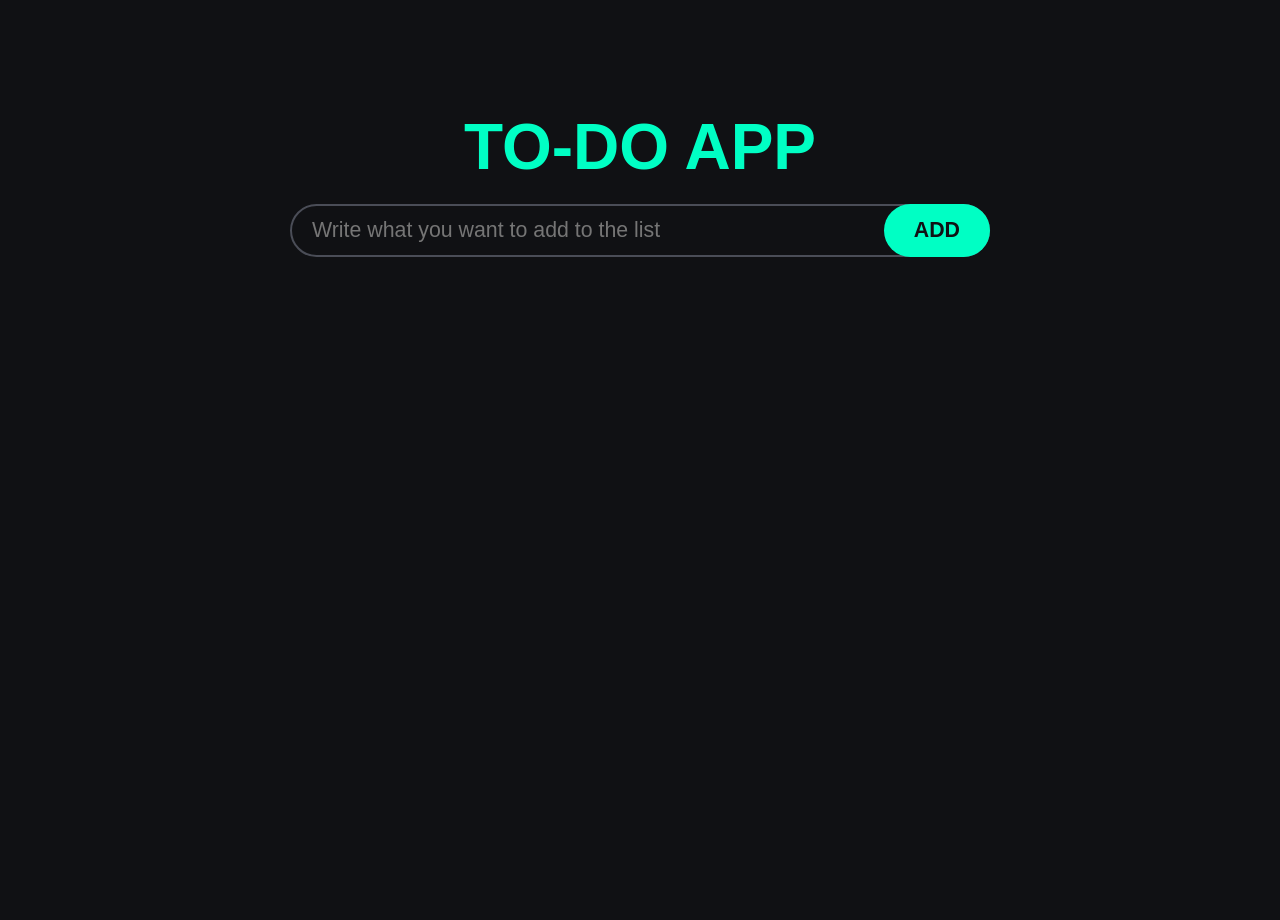
==== todo_app/index.html @ f46efcc2 "Creating Todo App with functionality for adding items and removing items A simple To-Do List App wit" ====
<!DOCTYPE html>
<html lang="en">

<head>
    <meta charset="UTF-8">
    <meta name="viewport" content="width=device-width, initial-scale=1.0">
    <title>To-Do App</title>
    <link rel="stylesheet" href="style.css">
    <script src="app.js" defer></script>
</head>

<body>
    <h1>To-Do App</h1>
    <div class="wrapper">
        <form>
            <input id="todo-input" type="text" placeholder="Write what you want to add to the list" autocomplete="off">
            <button id="add-button">ADD</button>
        </form>
        <ul id="todo-list">
            <!-- <li class="todo">
                <input type="checkbox" id="todo-1">
                <label class="custom-checkbox" for="todo-1">
                    <svg xmlns="http://www.w3.org/2000/svg" height="24px" viewBox="0 -960 960 960" width="24px"
                        fill="transparent">
                        <path d="M382-240 154-468l57-57 171 171 367-367 57 57-424 424Z" />
                    </svg>
                </label>
                <label for="todo-1" class="todo-text">
                    web development project with HTML, CSS, and JS
                </label>
                <button class="delete-button">
                    <svg xmlns="http://www.w3.org/2000/svg" height="24px" viewBox="0 -960 960 960" width="24px"
                        fill="var(--secondary-color)">
                        <path
                            d="M280-120q-33 0-56.5-23.5T200-200v-520h-40v-80h200v-40h240v40h200v80h-40v520q0 33-23.5 56.5T680-120H280Zm400-600H280v520h400v-520ZM360-280h80v-360h-80v360Zm160 0h80v-360h-80v360ZM280-720v520-520Z" />
                    </svg>
                </button>
            </li>
            <li class="todo">
                <input type="checkbox" id="todo-2">
                <label class="custom-checkbox" for="todo-2">
                    <svg xmlns="http://www.w3.org/2000/svg" height="24px" viewBox="0 -960 960 960" width="24px"
                        fill="transparent">
                        <path d="M382-240 154-468l57-57 171 171 367-367 57 57-424 424Z" />
                    </svg>
                </label>
                <label for="todo-2" class="todo-text">
                    web development project with HTML, CSS, and JS
                </label>
                <button class="delete-button">
                    <svg xmlns="http://www.w3.org/2000/svg" height="24px" viewBox="0 -960 960 960" width="24px"
                        fill="var(--secondary-color)">
                        <path d=" M280-120q-33 0-56.5-23.5T200-200v-520h-40v-80h200v-40h240v40h200v80h-40v520q0 33-23.5
                        56.5T680-120H280Zm400-600H280v520h400v-520ZM360-280h80v-360h-80v360Zm160
                        0h80v-360h-80v360ZM280-720v520-520Z" />
                    </svg>
                </button>
            </li> -->
        </ul>
    </div>
</body>

</html>
---- todo_app/style.css ----
:root{
    --background: #101114;
    --primary-color: #1C1D20;
    --secondary-color: #4A4D57;
    --accent-color: #00FFC4;
    --text-color: #F9F9F9;
}

*{
    margin: 0;
    padding: 0;
}

html {
    font-family: 'Segoe UI', 'Segoe UI', Tahoma, Geneva, Verdana, sans-serif;
    font-size: 16pt;
    color: var(--text-color);
}

body {
    min-height: 100vh;
    padding: 10px;
    background-color: var(--background);
    display: flex;
    flex-direction: column;
    align-items: center;
}

h1 {
    margin-top: 100px;
    margin-bottom: 20px;
    font-size: 3rem;
    font-weight: 800;
    text-transform: uppercase;
    text-align: center;
    color: var(--accent-color);
}

.wrapper {
    width: 700px;
    max-width: 100%;
    display: flex;
    flex-direction: column;
    gap: 10px;
}

#todo-input {
    box-sizing: border-box;
    padding: 12px 20px;
    width: 100%;
    background: none;
    border: 2px solid var(--secondary-color);
    border-radius: 1000px;
    font: inherit;
    color: var(--text-color);
    caret-color: var(--accent-color);
}

#todo-input:focus {
    outline: none;
}

form {
    position: relative;
}

#add-button {
    position: absolute;
    top: 0;
    right: 0;
    background-color: var(--accent-color);
    height: 100%;
    padding: 0 30px;
    border: none;
    border-radius: 1000px;
    font: inherit;
    font-weight: 600;
    color: var(--background);
    cursor: pointer;
}

.todo {
    margin-bottom: 10px;
    padding: 0 16px;
    background-color: var(--primary-color);
    border-radius: 15px;
    display: flex;
    align-items: center;
}

.todo .todo-text{
    padding: 15px;
    padding-right: 0;
    flex-grow: 1;
    transition: 1000ms ease;
}

.delete-button {
    padding: 3px;
    background: none;
    border: none;
    display: flex;
    justify-content: center;
    align-items: center;
    cursor: pointer;
}

.delete-button svg {
    transition: 1000ms ease;
}

.delete-button:hover svg {
    fill: red;
}

.custom-checkbox {
    border: 2px solid var(--accent-color);
    border-radius: 50%;
    min-height: 20px;
    min-width: 20px;
    display: flex;
    justify-content: center;
    align-items: center;
    flex-shrink: 0;
    transition: 1000ms ease;
    cursor: pointer;
}

input[type="checkbox"]:checked ~ .custom-checkbox {
    background-color: var(--accent-color);
}

input[type="checkbox"]:checked ~ .custom-checkbox svg {
    fill: var(--primary-color);
}

input[type="checkbox"]:checked ~ .todo-text {
    text-decoration: line-through;
    color: var(--secondary-color);
}

input[type="checkbox"] {
    display: none;
}

@media(max-width: 500px) {
    html {
        font-size: 12pt;
    }
    #add-button {
        position: unset;
        width: 100%;
        margin-top: 10px;
        padding: 15px;
        height: auto;
    }
    h1 {
        margin-top: 50px;
        font-size: 15vw;
    }
}
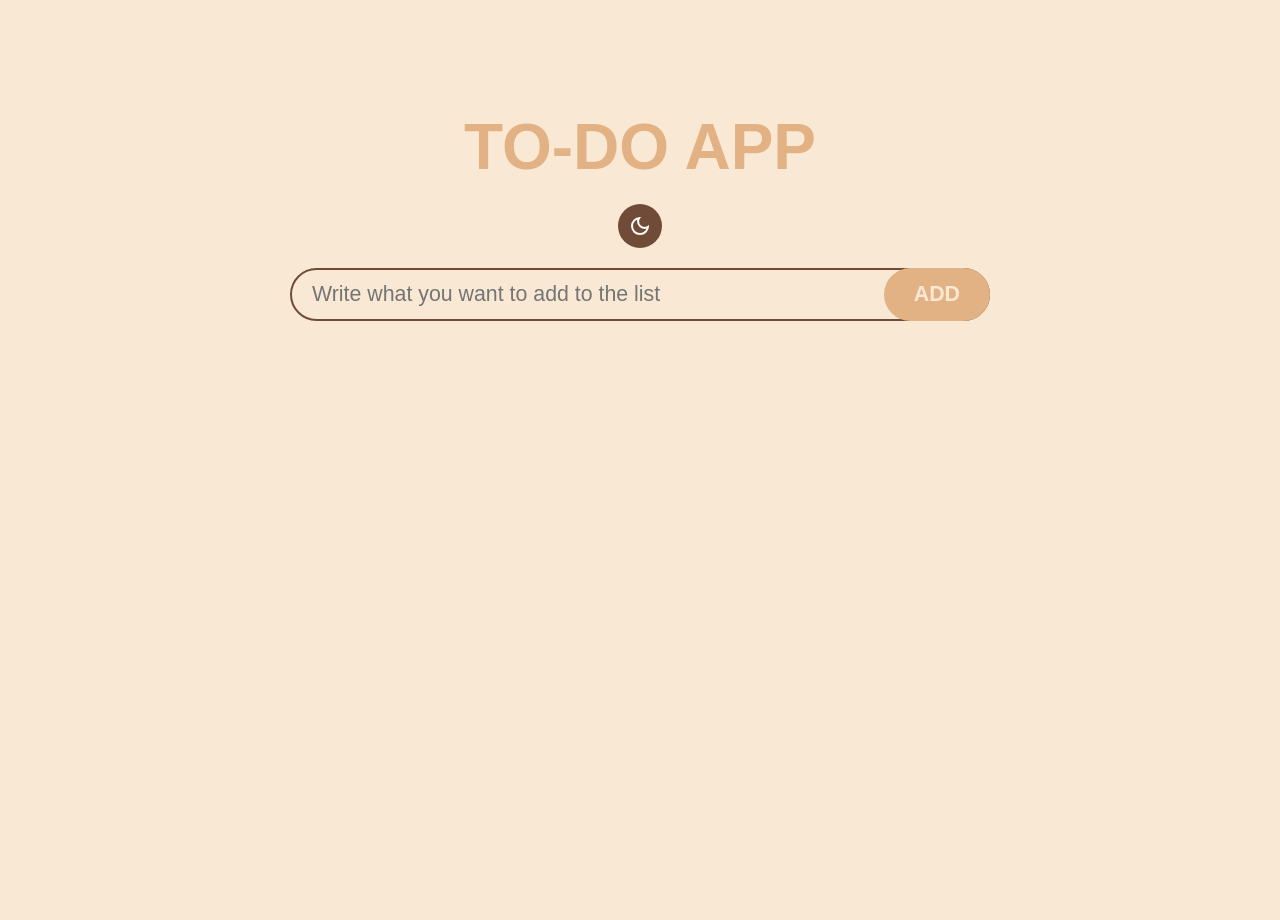
==== commit 3a9269ac: "added dark and light theme toggle" ====
--- a/todo_app/index.html
+++ b/todo_app/index.html
@@ -11,6 +11,14 @@
 
 <body>
     <h1>To-Do App</h1>
+    <div class="theme-toggle">
+        <button type="button" class="theme-button" id="theme-button">
+            <svg xmlns="http://www.w3.org/2000/svg" height="24px" viewBox="0 -960 960 960" width="24px" fill="#e3e3e3">
+                <path
+                    d="M480-120q-150 0-255-105T120-480q0-150 105-255t255-105q14 0 27.5 1t26.5 3q-41 29-65.5 75.5T444-660q0 90 63 153t153 63q55 0 101-24.5t75-65.5q2 13 3 26.5t1 27.5q0 150-105 255T480-120Zm0-80q88 0 158-48.5T740-375q-20 5-40 8t-40 3q-123 0-209.5-86.5T364-660q0-20 3-40t8-40q-78 32-126.5 102T200-480q0 116 82 198t198 82Zm-10-270Z" />
+            </svg>
+        </button>
+    </div>
     <div class="wrapper">
         <form>
             <input id="todo-input" type="text" placeholder="Write what you want to add to the list" autocomplete="off">
--- a/todo_app/style.css
+++ b/todo_app/style.css
@@ -1,9 +1,17 @@
-:root{
-    --background: #101114;
-    --primary-color: #1C1D20;
-    --secondary-color: #4A4D57;
-    --accent-color: #00FFC4;
-    --text-color: #F9F9F9;
+:root {
+    --background: #06162B;
+    --primary-color: #0B2A4A; 
+    --secondary-color: #8FB3C7;
+    --accent-color: #1D4D7A;
+    --text-color: #F2E9D8;
+}
+
+.light-theme {
+    --background: #F9E9D4;
+    --primary-color: #F4D5B5; 
+    --secondary-color: #704C38;
+    --accent-color: #E2B285;
+    --text-color: #0D1627;
 }
 
 *{
@@ -15,6 +23,7 @@
     font-family: 'Segoe UI', 'Segoe UI', Tahoma, Geneva, Verdana, sans-serif;
     font-size: 16pt;
     color: var(--text-color);
+    transition: color 0.3s;
 }
 
 body {
@@ -24,6 +33,7 @@
     display: flex;
     flex-direction: column;
     align-items: center;
+    transition: background-color 0.5s;
 }
 
 h1 {
@@ -34,6 +44,30 @@
     text-transform: uppercase;
     text-align: center;
     color: var(--accent-color);
+}
+
+.theme-button {
+    margin-bottom: 20px;
+    display: flex;
+    align-items: center;
+    justify-content: center;
+    gap: 8px; 
+    padding: 10px 10px;
+    background-color: var(--secondary-color);
+    color: white;
+    border: none;
+    border-radius: 1000px;
+    cursor: pointer;
+}
+
+.theme-button svg {
+  fill: currentColor;
+}
+.theme-button:focus {
+    outline: none;
+}
+.theme-button:hover {
+  background-color: var(--primary-color);
 }
 
 .wrapper {
@@ -88,11 +122,12 @@
     align-items: center;
 }
 
-.todo .todo-text{
+.todo .todo-text {
     padding: 15px;
     padding-right: 0;
     flex-grow: 1;
     transition: 1000ms ease;
+    color: var(--accent-color);
 }
 
 .delete-button {
